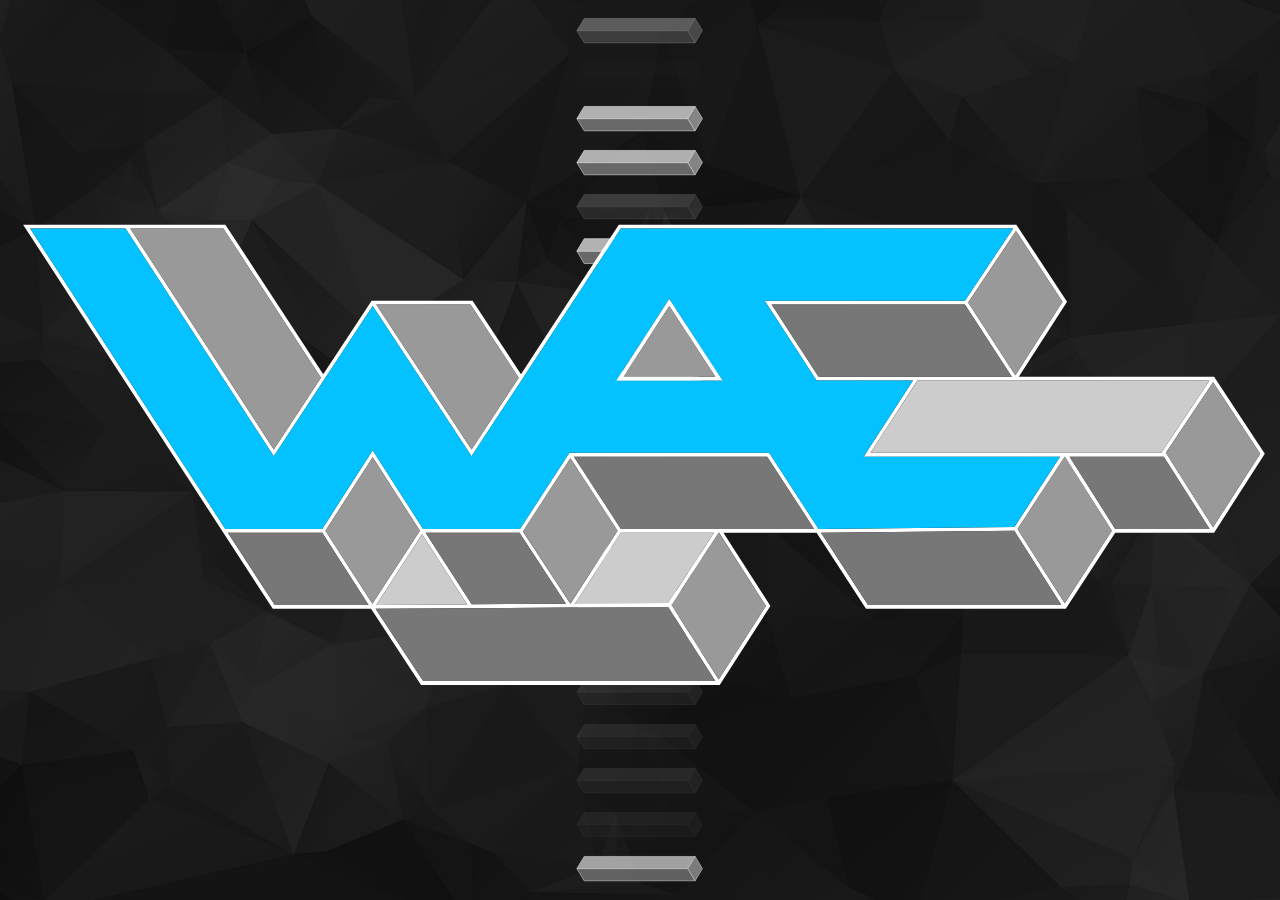
==== backgrounds/intermission/index.html @ c9c9dab8 "Change intro scene name to intermission" ====
<!DOCTYPE html>
<html lang="en" dir="ltr">

<head>
  <meta charset="utf-8">
  <title>WAE Backgrounds — Intro</title>

  <link href="css/normalize.css" rel="stylesheet" />
  <link href="css/main.min.css" rel="stylesheet" />

  <link href="https://fonts.googleapis.com/css?family=Russo+One" rel="stylesheet">
</head>

<body>

  <div id="objects" class="bg-objects"></div>

  <img src="svg/wae.svg" />

  <div class="typewriter">
    <h1></h1>
  </div>

  <script src="js/background.js"></script>

</body>

</html>
---- backgrounds/intermission/css/main.min.css ----
body{background:#222 url("../img/background.jpg") center/cover;color:#fff;display:grid;grid-template-rows:1fr 1fr 1fr;height:100vh;overflow:hidden;place-items:center;user-select:none;font:1rem 'Russo One', sans-serif}.bg-objects{align-items:center;display:flex;flex-direction:column;height:98vh;position:absolute;width:100vw;z-index:-1}.bg-objects img{animation:scroll 60s linear infinite;width:10%}img{grid-row:2;height:100%}.typewriter{grid-row:3}.typewriter h1{font-size:6rem;overflow:hidden;white-space:nowrap;margin:0 auto;animation:typing 20s steps(22) infinite;text-shadow:0 0 0.1em #000}@keyframes typing{0%{width:0}10%{width:100%}70%{width:100%}80%{width:0}100%{width:0}}@keyframes scroll{from{transform:translateX(550%)}to{transform:translateX(-550%)}}
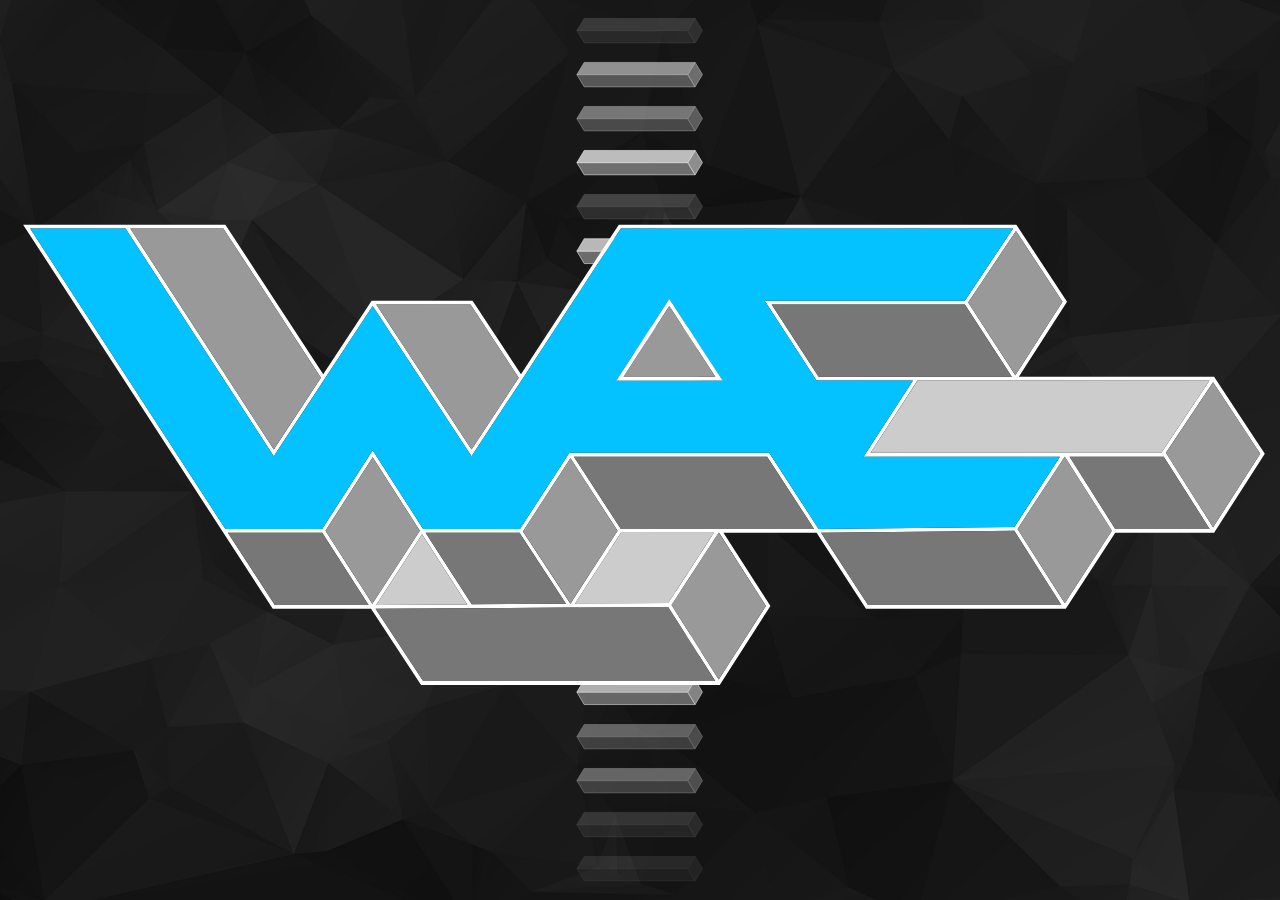
==== commit b3790bcf: "Make it easier to set text." ====
--- a/backgrounds/intermission/index.html
+++ b/backgrounds/intermission/index.html
@@ -18,10 +18,10 @@
   <img src="svg/wae.svg" />
 
   <div class="typewriter">
-    <h1></h1>
+    <h1 id="typewriter"></h1>
   </div>
 
-  <script src="js/background.js"></script>
+  <script src="js/page.js"></script>
 
 </body>
 
--- a/backgrounds/intermission/css/main.min.css
+++ b/backgrounds/intermission/css/main.min.css
@@ -1 +1 @@
-body{background:#222 url("../img/background.jpg") center/cover;color:#fff;display:grid;grid-template-rows:1fr 1fr 1fr;height:100vh;overflow:hidden;place-items:center;user-select:none;font:1rem 'Russo One', sans-serif}.bg-objects{align-items:center;display:flex;flex-direction:column;height:98vh;position:absolute;width:100vw;z-index:-1}.bg-objects img{animation:scroll 60s linear infinite;width:10%}img{grid-row:2;height:100%}.typewriter{grid-row:3}.typewriter h1{font-size:6rem;overflow:hidden;white-space:nowrap;margin:0 auto;animation:typing 20s steps(22) infinite;text-shadow:0 0 0.1em #000}@keyframes typing{0%{width:0}10%{width:100%}70%{width:100%}80%{width:0}100%{width:0}}@keyframes scroll{from{transform:translateX(550%)}to{transform:translateX(-550%)}}
+body{background:#222 url("../img/background.jpg") center/cover;color:#fff;display:grid;grid-template-rows:1fr 1fr 1fr;height:100vh;overflow:hidden;place-items:center;user-select:none;font:1rem 'Russo One', sans-serif}.bg-objects{align-items:center;display:flex;flex-direction:column;height:98vh;position:absolute;width:100vw;z-index:-1}.bg-objects img{animation:scroll 60s linear infinite;width:10%}img{grid-row:2;height:100%}.typewriter{grid-row:3}.typewriter h1{font-size:6rem;overflow:hidden;white-space:nowrap;margin:0 auto;text-shadow:0 0 0.1em #000}@keyframes scroll{from{transform:translateX(550%)}to{transform:translateX(-550%)}}
